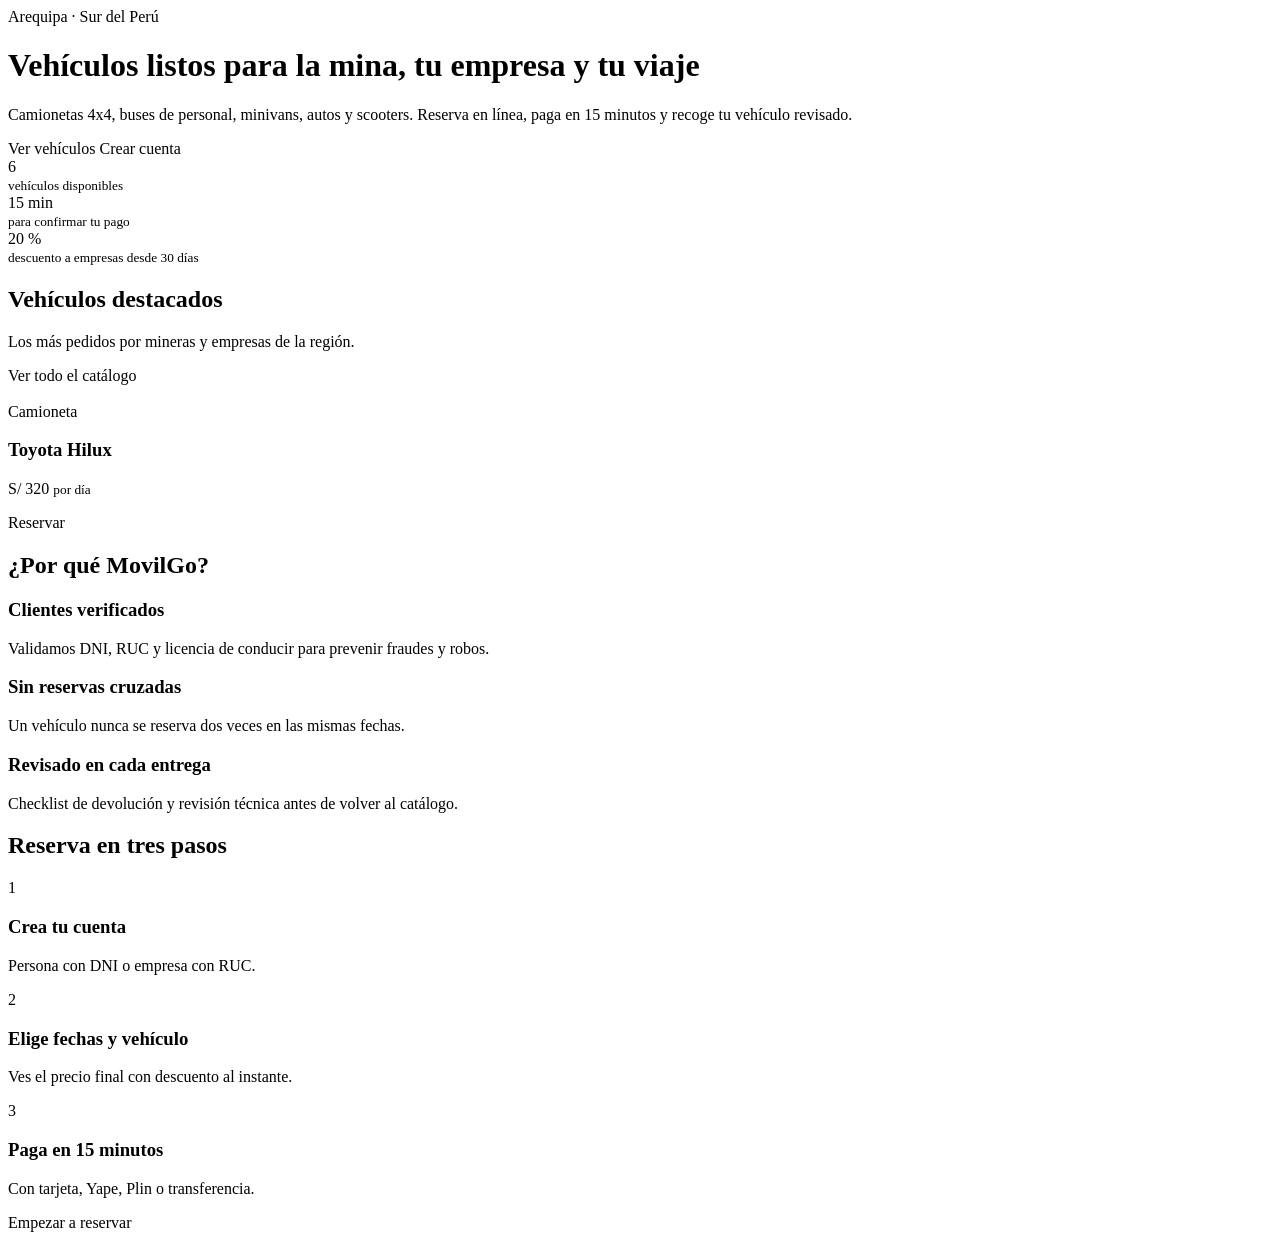
==== src/main/resources/templates/inicio/index.html @ ece81411 "feat(ux): portada, fotos del catálogo, contraseña segura y medios de pago - Portada nueva en / con v" ====
<!DOCTYPE html>
<html lang="es" xmlns:th="http://www.thymeleaf.org">
<head th:replace="~{fragmentos/layout :: cabecera('Alquiler de vehículos en Arequipa')}"></head>
<body>
<nav th:replace="~{fragmentos/layout :: menu}"></nav>

<header class="mg-portada py-5">
  <div class="container py-md-5">
    <span class="badge bg-light text-dark mb-3"><i class="bi bi-geo-alt-fill me-1"></i>Arequipa · Sur del Perú</span>
    <h1 class="display-5 fw-bold mb-3">Vehículos listos para la mina, tu empresa y tu viaje</h1>
    <p class="lead mb-4">Camionetas 4x4, buses de personal, minivans, autos y scooters. Reserva en línea, paga en
      15 minutos y recoge tu vehículo revisado.</p>
    <div class="d-flex flex-wrap gap-2">
      <a class="btn btn-light btn-lg fw-semibold" th:href="@{/catalogo}"><i class="bi bi-search me-2"></i>Ver vehículos</a>
      <a class="btn btn-outline-light btn-lg" th:href="@{/registro}" th:unless="${autenticado}">Crear cuenta</a>
    </div>
    <div class="row g-4 mt-4 text-white" style="max-width: 620px">
      <div class="col-4"><div class="mg-cifra" th:text="${totalDisponibles}">6</div><small>vehículos disponibles</small></div>
      <div class="col-4"><div class="mg-cifra">15 min</div><small>para confirmar tu pago</small></div>
      <div class="col-4"><div class="mg-cifra">20 %</div><small>descuento a empresas desde 30 días</small></div>
    </div>
  </div>
</header>

<main>
  <section class="container py-5">
    <div class="d-flex justify-content-between align-items-end mb-3">
      <div>
        <h2 class="h3 fw-bold mb-1">Vehículos destacados</h2>
        <p class="text-muted mb-0">Los más pedidos por mineras y empresas de la región.</p>
      </div>
      <a class="btn btn-outline-secondary d-none d-md-inline-block" th:href="@{/catalogo}">Ver todo el catálogo</a>
    </div>
    <div class="row row-cols-1 row-cols-md-3 g-4">
      <div class="col" th:each="v : ${destacados}">
        <div class="card h-100 shadow-sm border-0">
          <img class="mg-foto" th:src="@{${v.imagen}}" th:alt="|${v.marca} ${v.modelo}|" loading="lazy">
          <div class="card-body">
            <span class="badge mg-badge mb-2" th:text="${v.categoria}">Camioneta</span>
            <h3 class="h5" th:text="|${v.marca} ${v.modelo}|">Toyota Hilux</h3>
            <p class="mb-0"><span class="fs-5 fw-bold mg-precio" th:text="|S/ ${v.precioDia}|">S/ 320</span>
              <small class="text-muted">por día</small></p>
          </div>
          <div class="card-footer bg-white border-0 pb-3">
            <a class="btn mg-btn w-100" th:href="@{/reservas/nueva(vehiculo=${v.idVehiculo})}">Reservar</a>
          </div>
        </div>
      </div>
    </div>
  </section>

  <section class="mg-seccion-clara py-5">
    <div class="container">
      <h2 class="h3 fw-bold text-center mb-4">¿Por qué MovilGo?</h2>
      <div class="row g-4 text-center">
        <div class="col-md-4">
          <span class="mg-icono mb-3"><i class="bi bi-shield-check"></i></span>
          <h3 class="h6 fw-bold">Clientes verificados</h3>
          <p class="text-muted small mb-0">Validamos DNI, RUC y licencia de conducir para prevenir fraudes y robos.</p>
        </div>
        <div class="col-md-4">
          <span class="mg-icono mb-3"><i class="bi bi-calendar2-check"></i></span>
          <h3 class="h6 fw-bold">Sin reservas cruzadas</h3>
          <p class="text-muted small mb-0">Un vehículo nunca se reserva dos veces en las mismas fechas.</p>
        </div>
        <div class="col-md-4">
          <span class="mg-icono mb-3"><i class="bi bi-tools"></i></span>
          <h3 class="h6 fw-bold">Revisado en cada entrega</h3>
          <p class="text-muted small mb-0">Checklist de devolución y revisión técnica antes de volver al catálogo.</p>
        </div>
      </div>
    </div>
  </section>

  <section class="container py-5">
    <h2 class="h3 fw-bold text-center mb-4">Reserva en tres pasos</h2>
    <div class="row g-4">
      <div class="col-md-4 d-flex gap-3">
        <span class="mg-paso flex-shrink-0">1</span>
        <div><h3 class="h6 fw-bold mb-1">Crea tu cuenta</h3><p class="text-muted small mb-0">Persona con DNI o empresa con RUC.</p></div>
      </div>
      <div class="col-md-4 d-flex gap-3">
        <span class="mg-paso flex-shrink-0">2</span>
        <div><h3 class="h6 fw-bold mb-1">Elige fechas y vehículo</h3><p class="text-muted small mb-0">Ves el precio final con descuento al instante.</p></div>
      </div>
      <div class="col-md-4 d-flex gap-3">
        <span class="mg-paso flex-shrink-0">3</span>
        <div><h3 class="h6 fw-bold mb-1">Paga en 15 minutos</h3><p class="text-muted small mb-0">Con tarjeta, Yape, Plin o transferencia.</p></div>
      </div>
    </div>
    <div class="text-center mt-4">
      <a class="btn mg-btn btn-lg" th:href="@{/catalogo}">Empezar a reservar</a>
    </div>
  </section>
</main>
<footer th:replace="~{fragmentos/layout :: pie}"></footer>
</body>
</html>
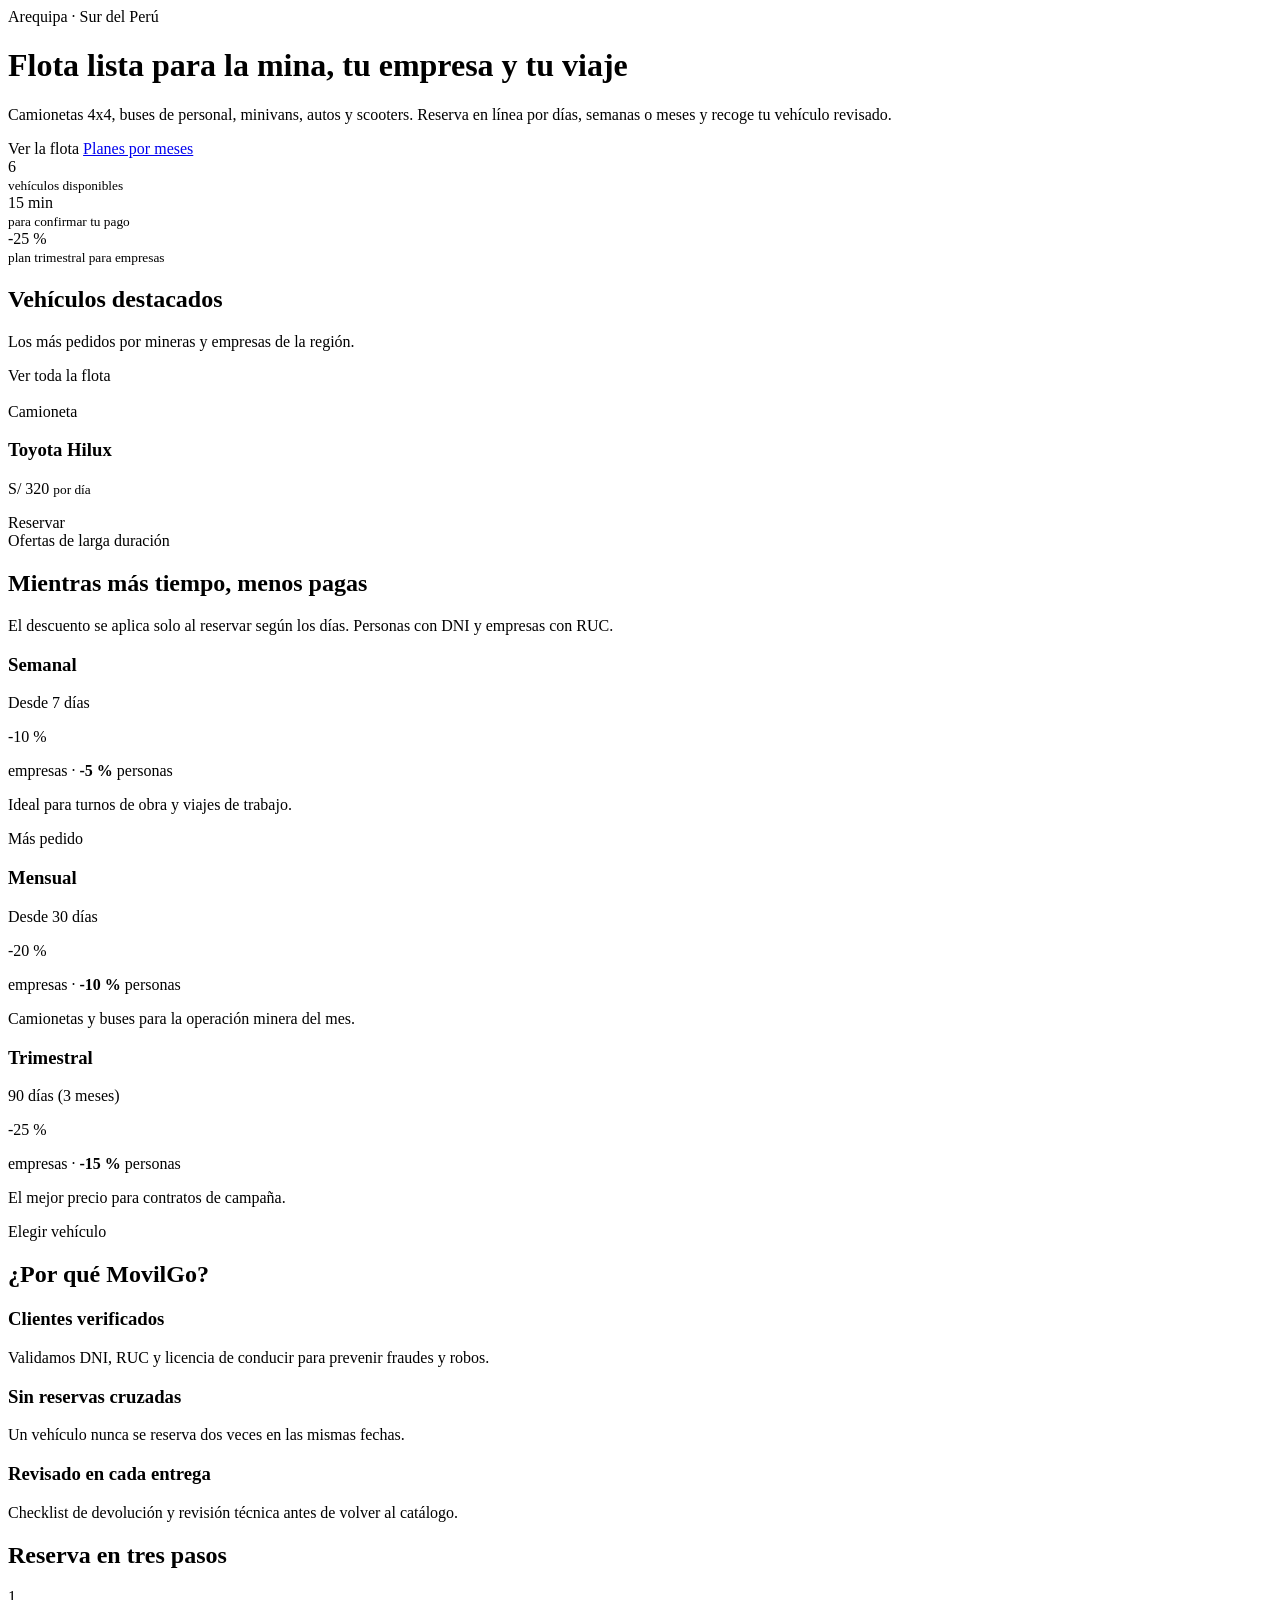
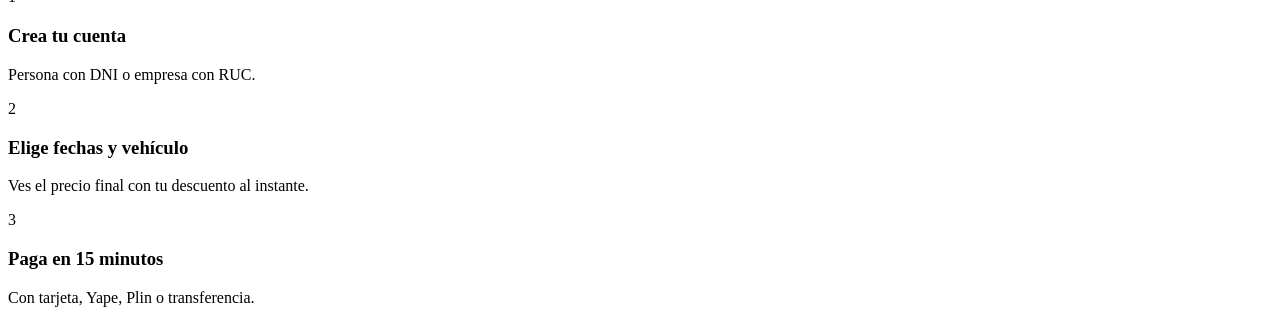
==== commit 8aa8d26e: "feat(ux): diseño minero v2, logo propio y planes por meses - Paleta carbón y ámbar, logo propio (SVG" ====
--- a/src/main/resources/templates/inicio/index.html
+++ b/src/main/resources/templates/inicio/index.html
@@ -6,18 +6,18 @@
 
 <header class="mg-portada py-5">
   <div class="container py-md-5">
-    <span class="badge bg-light text-dark mb-3"><i class="bi bi-geo-alt-fill me-1"></i>Arequipa · Sur del Perú</span>
-    <h1 class="display-5 fw-bold mb-3">Vehículos listos para la mina, tu empresa y tu viaje</h1>
-    <p class="lead mb-4">Camionetas 4x4, buses de personal, minivans, autos y scooters. Reserva en línea, paga en
-      15 minutos y recoge tu vehículo revisado.</p>
+    <span class="badge mg-cinta mb-3"><i class="bi bi-geo-alt-fill me-1"></i>Arequipa · Sur del Perú</span>
+    <h1 class="display-5 fw-bold mb-3">Flota lista para <span>la mina</span>, tu empresa y tu viaje</h1>
+    <p class="lead mb-4">Camionetas 4x4, buses de personal, minivans, autos y scooters. Reserva en línea por días,
+      semanas o meses y recoge tu vehículo revisado.</p>
     <div class="d-flex flex-wrap gap-2">
-      <a class="btn btn-light btn-lg fw-semibold" th:href="@{/catalogo}"><i class="bi bi-search me-2"></i>Ver vehículos</a>
-      <a class="btn btn-outline-light btn-lg" th:href="@{/registro}" th:unless="${autenticado}">Crear cuenta</a>
+      <a class="btn mg-btn btn-lg" th:href="@{/catalogo}"><i class="bi bi-search me-2"></i>Ver la flota</a>
+      <a class="btn mg-btn-contorno btn-lg" href="#planes">Planes por meses</a>
     </div>
-    <div class="row g-4 mt-4 text-white" style="max-width: 620px">
+    <div class="row g-4 mt-4" style="max-width: 640px">
       <div class="col-4"><div class="mg-cifra" th:text="${totalDisponibles}">6</div><small>vehículos disponibles</small></div>
       <div class="col-4"><div class="mg-cifra">15 min</div><small>para confirmar tu pago</small></div>
-      <div class="col-4"><div class="mg-cifra">20 %</div><small>descuento a empresas desde 30 días</small></div>
+      <div class="col-4"><div class="mg-cifra">-25 %</div><small>plan trimestral para empresas</small></div>
     </div>
   </div>
 </header>
@@ -29,7 +29,7 @@
         <h2 class="h3 fw-bold mb-1">Vehículos destacados</h2>
         <p class="text-muted mb-0">Los más pedidos por mineras y empresas de la región.</p>
       </div>
-      <a class="btn btn-outline-secondary d-none d-md-inline-block" th:href="@{/catalogo}">Ver todo el catálogo</a>
+      <a class="btn btn-outline-dark d-none d-md-inline-block" th:href="@{/catalogo}">Ver toda la flota</a>
     </div>
     <div class="row row-cols-1 row-cols-md-3 g-4">
       <div class="col" th:each="v : ${destacados}">
@@ -45,6 +45,49 @@
             <a class="btn mg-btn w-100" th:href="@{/reservas/nueva(vehiculo=${v.idVehiculo})}">Reservar</a>
           </div>
         </div>
+      </div>
+    </div>
+  </section>
+
+  <section id="planes" class="mg-planes py-5">
+    <div class="container py-md-3">
+      <div class="text-center mb-5">
+        <span class="badge mg-cinta mb-2">Ofertas de larga duración</span>
+        <h2 class="h2 fw-bold">Mientras más tiempo, menos pagas</h2>
+        <p class="text-white-50 mb-0">El descuento se aplica solo al reservar según los días. Personas con DNI y empresas con RUC.</p>
+      </div>
+      <div class="row g-4 align-items-stretch">
+        <div class="col-md-4">
+          <div class="mg-plan">
+            <h3 class="h5 fw-bold mb-1"><i class="bi bi-calendar-week me-2"></i>Semanal</h3>
+            <p class="text-muted small">Desde 7 días</p>
+            <div class="mg-descuento">-10 %</div>
+            <p class="small mb-3">empresas · <strong>-5 %</strong> personas</p>
+            <p class="small text-muted mb-0">Ideal para turnos de obra y viajes de trabajo.</p>
+          </div>
+        </div>
+        <div class="col-md-4">
+          <div class="mg-plan destacado">
+            <span class="badge mg-cinta float-end">Más pedido</span>
+            <h3 class="h5 fw-bold mb-1"><i class="bi bi-calendar-month me-2"></i>Mensual</h3>
+            <p class="text-muted small">Desde 30 días</p>
+            <div class="mg-descuento">-20 %</div>
+            <p class="small mb-3">empresas · <strong>-10 %</strong> personas</p>
+            <p class="small text-muted mb-0">Camionetas y buses para la operación minera del mes.</p>
+          </div>
+        </div>
+        <div class="col-md-4">
+          <div class="mg-plan">
+            <h3 class="h5 fw-bold mb-1"><i class="bi bi-calendar3 me-2"></i>Trimestral</h3>
+            <p class="text-muted small">90 días (3 meses)</p>
+            <div class="mg-descuento">-25 %</div>
+            <p class="small mb-3">empresas · <strong>-15 %</strong> personas</p>
+            <p class="small text-muted mb-0">El mejor precio para contratos de campaña.</p>
+          </div>
+        </div>
+      </div>
+      <div class="text-center mt-5">
+        <a class="btn mg-btn btn-lg" th:href="@{/catalogo}">Elegir vehículo</a>
       </div>
     </div>
   </section>
@@ -81,16 +124,13 @@
       </div>
       <div class="col-md-4 d-flex gap-3">
         <span class="mg-paso flex-shrink-0">2</span>
-        <div><h3 class="h6 fw-bold mb-1">Elige fechas y vehículo</h3><p class="text-muted small mb-0">Ves el precio final con descuento al instante.</p></div>
+        <div><h3 class="h6 fw-bold mb-1">Elige fechas y vehículo</h3><p class="text-muted small mb-0">Ves el precio final con tu descuento al instante.</p></div>
       </div>
       <div class="col-md-4 d-flex gap-3">
         <span class="mg-paso flex-shrink-0">3</span>
         <div><h3 class="h6 fw-bold mb-1">Paga en 15 minutos</h3><p class="text-muted small mb-0">Con tarjeta, Yape, Plin o transferencia.</p></div>
       </div>
     </div>
-    <div class="text-center mt-4">
-      <a class="btn mg-btn btn-lg" th:href="@{/catalogo}">Empezar a reservar</a>
-    </div>
   </section>
 </main>
 <footer th:replace="~{fragmentos/layout :: pie}"></footer>
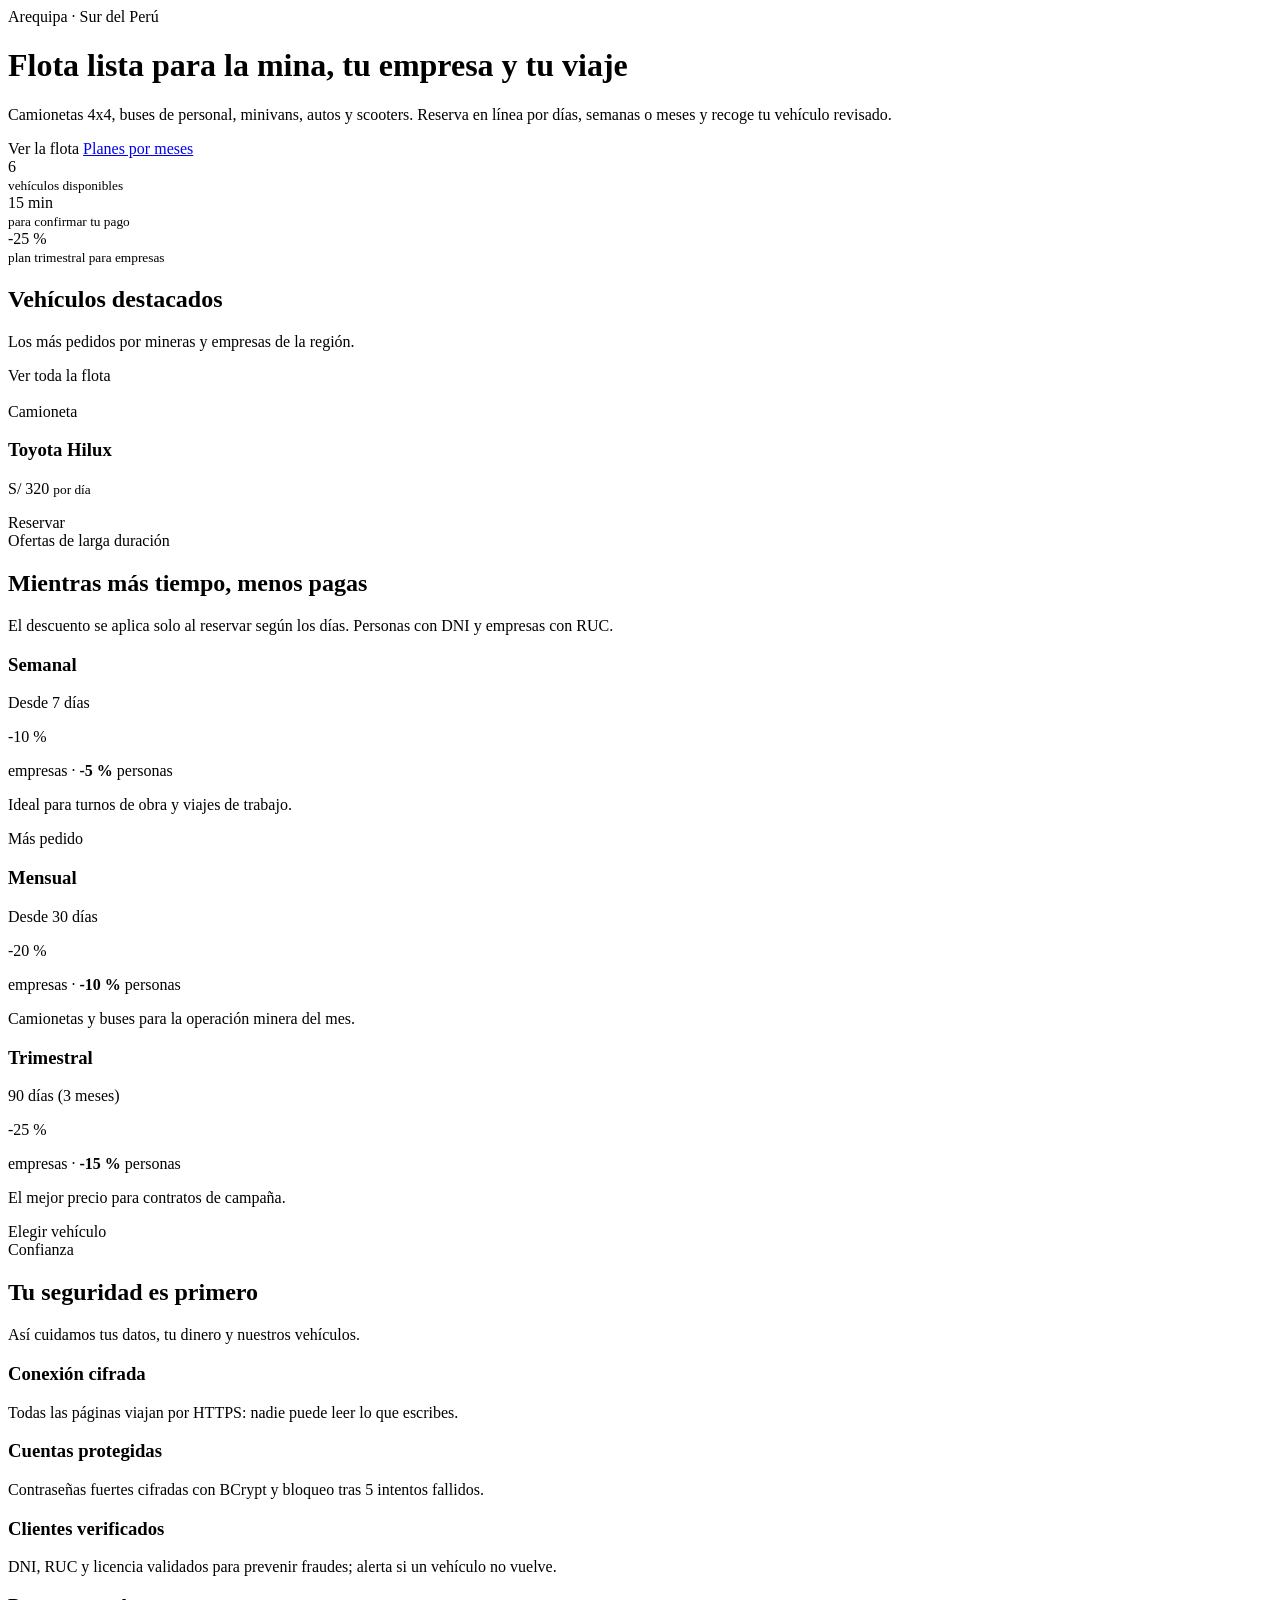
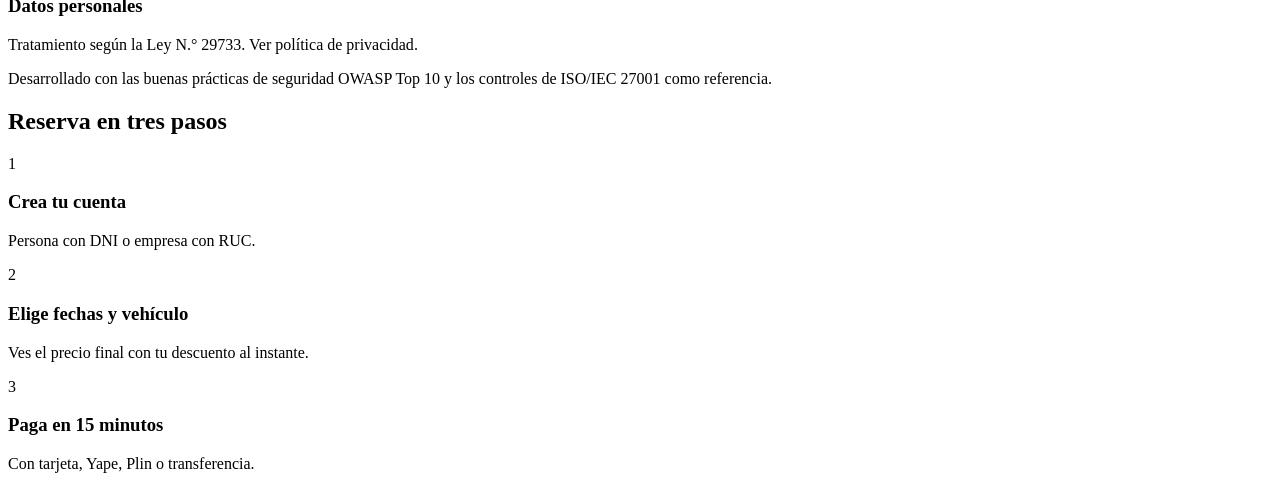
==== commit 8f1304b4: "feat(ux): fotos de toda la flota, seguridad, privacidad y animaciones - Fotos nuevas de Coaster, L20" ====
--- a/src/main/resources/templates/inicio/index.html
+++ b/src/main/resources/templates/inicio/index.html
@@ -15,9 +15,9 @@
       <a class="btn mg-btn-contorno btn-lg" href="#planes">Planes por meses</a>
     </div>
     <div class="row g-4 mt-4" style="max-width: 640px">
-      <div class="col-4"><div class="mg-cifra" th:text="${totalDisponibles}">6</div><small>vehículos disponibles</small></div>
+      <div class="col-4"><div class="mg-cifra" th:attr="data-contar=${totalDisponibles}" th:text="${totalDisponibles}">6</div><small>vehículos disponibles</small></div>
       <div class="col-4"><div class="mg-cifra">15 min</div><small>para confirmar tu pago</small></div>
-      <div class="col-4"><div class="mg-cifra">-25 %</div><small>plan trimestral para empresas</small></div>
+      <div class="col-4"><div class="mg-cifra"><span data-contar="25" data-prefijo="-" data-sufijo=" %">-25 %</span></div><small>plan trimestral para empresas</small></div>
     </div>
   </div>
 </header>
@@ -32,7 +32,7 @@
       <a class="btn btn-outline-dark d-none d-md-inline-block" th:href="@{/catalogo}">Ver toda la flota</a>
     </div>
     <div class="row row-cols-1 row-cols-md-3 g-4">
-      <div class="col" th:each="v : ${destacados}">
+      <div class="col mg-aparecer" th:each="v : ${destacados}">
         <div class="card h-100 shadow-sm border-0">
           <img class="mg-foto" th:src="@{${v.imagen}}" th:alt="|${v.marca} ${v.modelo}|" loading="lazy">
           <div class="card-body">
@@ -57,7 +57,7 @@
         <p class="text-white-50 mb-0">El descuento se aplica solo al reservar según los días. Personas con DNI y empresas con RUC.</p>
       </div>
       <div class="row g-4 align-items-stretch">
-        <div class="col-md-4">
+        <div class="col-md-4 mg-aparecer">
           <div class="mg-plan">
             <h3 class="h5 fw-bold mb-1"><i class="bi bi-calendar-week me-2"></i>Semanal</h3>
             <p class="text-muted small">Desde 7 días</p>
@@ -66,7 +66,7 @@
             <p class="small text-muted mb-0">Ideal para turnos de obra y viajes de trabajo.</p>
           </div>
         </div>
-        <div class="col-md-4">
+        <div class="col-md-4 mg-aparecer">
           <div class="mg-plan destacado">
             <span class="badge mg-cinta float-end">Más pedido</span>
             <h3 class="h5 fw-bold mb-1"><i class="bi bi-calendar-month me-2"></i>Mensual</h3>
@@ -76,7 +76,7 @@
             <p class="small text-muted mb-0">Camionetas y buses para la operación minera del mes.</p>
           </div>
         </div>
-        <div class="col-md-4">
+        <div class="col-md-4 mg-aparecer">
           <div class="mg-plan">
             <h3 class="h5 fw-bold mb-1"><i class="bi bi-calendar3 me-2"></i>Trimestral</h3>
             <p class="text-muted small">90 días (3 meses)</p>
@@ -92,41 +92,52 @@
     </div>
   </section>
 
-  <section class="mg-seccion-clara py-5">
+  <section id="seguridad" class="mg-seccion-clara py-5">
     <div class="container">
-      <h2 class="h3 fw-bold text-center mb-4">¿Por qué MovilGo?</h2>
-      <div class="row g-4 text-center">
-        <div class="col-md-4">
-          <span class="mg-icono mb-3"><i class="bi bi-shield-check"></i></span>
+      <div class="text-center mb-4 mg-aparecer">
+        <span class="badge mg-badge mb-2"><i class="bi bi-shield-check me-1"></i>Confianza</span>
+        <h2 class="h3 fw-bold">Tu seguridad es primero</h2>
+        <p class="text-muted mb-0">Así cuidamos tus datos, tu dinero y nuestros vehículos.</p>
+      </div>
+      <div class="row g-4">
+        <div class="col-sm-6 col-lg-3 mg-aparecer">
+          <span class="mg-icono mb-3"><i class="bi bi-lock"></i></span>
+          <h3 class="h6 fw-bold">Conexión cifrada</h3>
+          <p class="text-muted small mb-0">Todas las páginas viajan por HTTPS: nadie puede leer lo que escribes.</p>
+        </div>
+        <div class="col-sm-6 col-lg-3 mg-aparecer">
+          <span class="mg-icono mb-3"><i class="bi bi-key"></i></span>
+          <h3 class="h6 fw-bold">Cuentas protegidas</h3>
+          <p class="text-muted small mb-0">Contraseñas fuertes cifradas con BCrypt y bloqueo tras 5 intentos fallidos.</p>
+        </div>
+        <div class="col-sm-6 col-lg-3 mg-aparecer">
+          <span class="mg-icono mb-3"><i class="bi bi-person-check"></i></span>
           <h3 class="h6 fw-bold">Clientes verificados</h3>
-          <p class="text-muted small mb-0">Validamos DNI, RUC y licencia de conducir para prevenir fraudes y robos.</p>
+          <p class="text-muted small mb-0">DNI, RUC y licencia validados para prevenir fraudes; alerta si un vehículo no vuelve.</p>
         </div>
-        <div class="col-md-4">
-          <span class="mg-icono mb-3"><i class="bi bi-calendar2-check"></i></span>
-          <h3 class="h6 fw-bold">Sin reservas cruzadas</h3>
-          <p class="text-muted small mb-0">Un vehículo nunca se reserva dos veces en las mismas fechas.</p>
-        </div>
-        <div class="col-md-4">
-          <span class="mg-icono mb-3"><i class="bi bi-tools"></i></span>
-          <h3 class="h6 fw-bold">Revisado en cada entrega</h3>
-          <p class="text-muted small mb-0">Checklist de devolución y revisión técnica antes de volver al catálogo.</p>
+        <div class="col-sm-6 col-lg-3 mg-aparecer">
+          <span class="mg-icono mb-3"><i class="bi bi-file-earmark-lock"></i></span>
+          <h3 class="h6 fw-bold">Datos personales</h3>
+          <p class="text-muted small mb-0">Tratamiento según la Ley N.° 29733. <a th:href="@{/privacidad}">Ver política de privacidad</a>.</p>
         </div>
       </div>
+      <p class="text-center small text-muted mt-4 mb-0 mg-aparecer"><i class="bi bi-patch-check me-1"></i>Desarrollado con las buenas
+        prácticas de seguridad OWASP Top 10 y los controles de ISO/IEC 27001 como referencia.</p>
     </div>
   </section>
 
   <section class="container py-5">
     <h2 class="h3 fw-bold text-center mb-4">Reserva en tres pasos</h2>
     <div class="row g-4">
-      <div class="col-md-4 d-flex gap-3">
+      <div class="col-md-4 d-flex gap-3 mg-aparecer">
         <span class="mg-paso flex-shrink-0">1</span>
         <div><h3 class="h6 fw-bold mb-1">Crea tu cuenta</h3><p class="text-muted small mb-0">Persona con DNI o empresa con RUC.</p></div>
       </div>
-      <div class="col-md-4 d-flex gap-3">
+      <div class="col-md-4 d-flex gap-3 mg-aparecer">
         <span class="mg-paso flex-shrink-0">2</span>
         <div><h3 class="h6 fw-bold mb-1">Elige fechas y vehículo</h3><p class="text-muted small mb-0">Ves el precio final con tu descuento al instante.</p></div>
       </div>
-      <div class="col-md-4 d-flex gap-3">
+      <div class="col-md-4 d-flex gap-3 mg-aparecer">
         <span class="mg-paso flex-shrink-0">3</span>
         <div><h3 class="h6 fw-bold mb-1">Paga en 15 minutos</h3><p class="text-muted small mb-0">Con tarjeta, Yape, Plin o transferencia.</p></div>
       </div>
